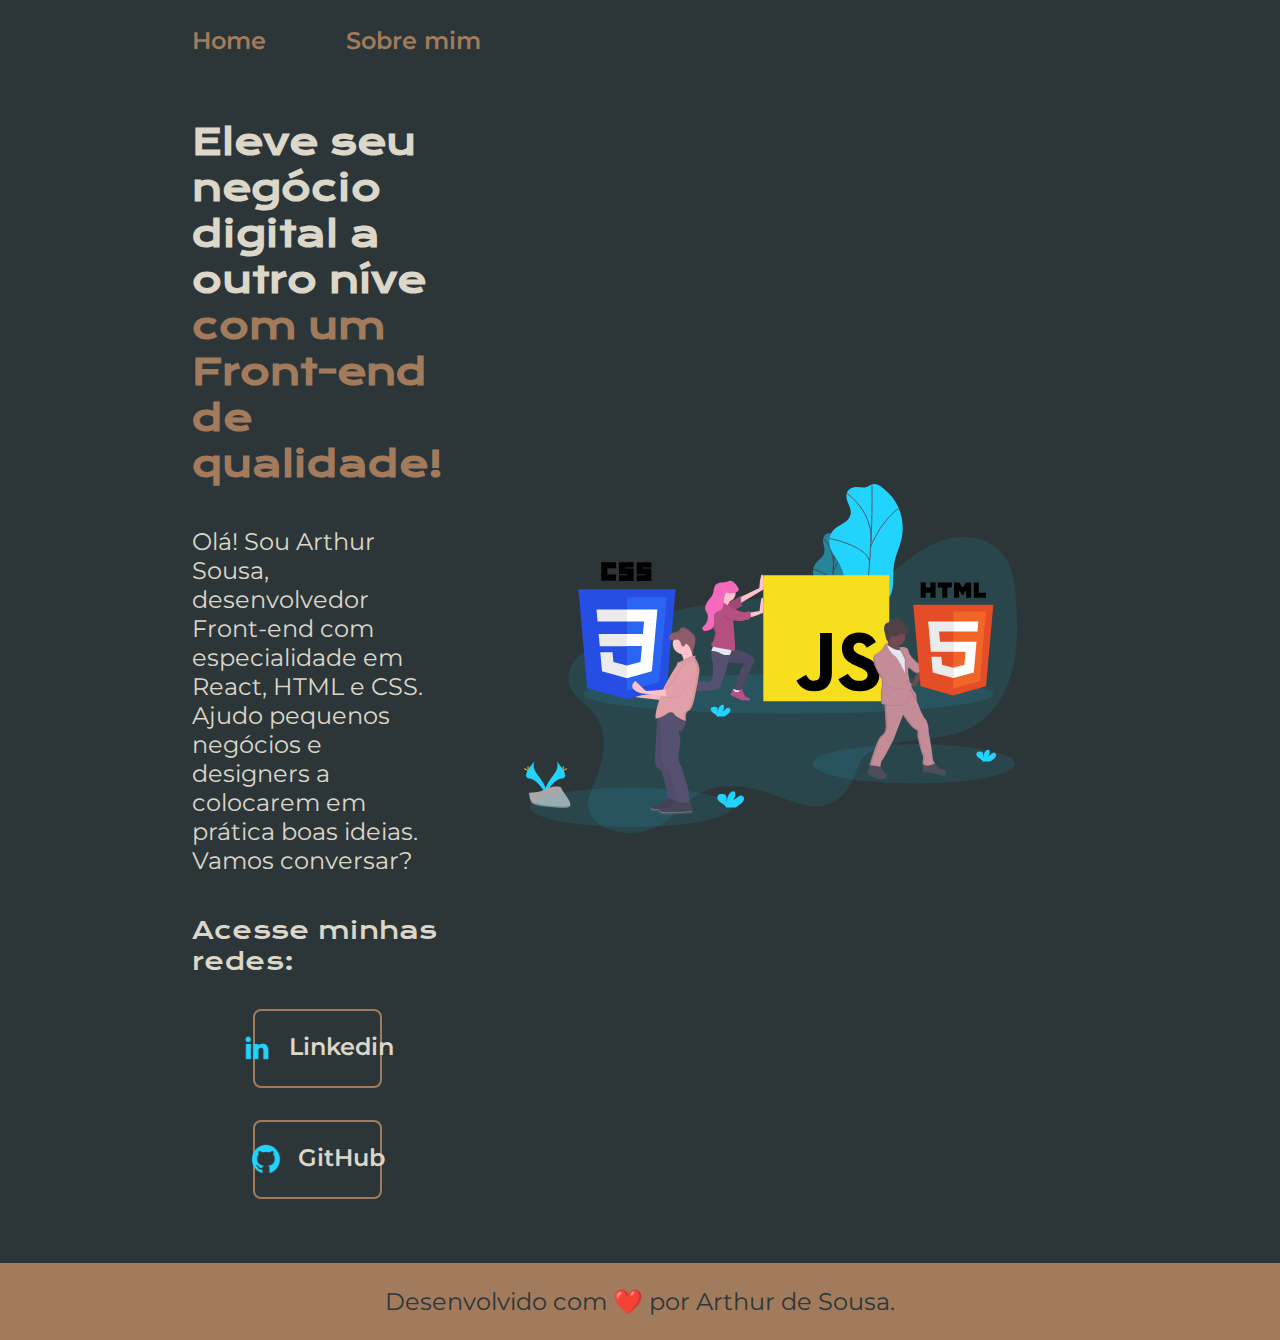
==== index.html @ f62fc580 "Add new HTML and CSS files for about and index pages" ====
<!DOCTYPE html>
<html lang="pt-br">
<head>
    <meta charset="UTF-8">
    <meta name="viewport" content="width=device-width, initial-scale=1.0">
    <title>Home</title>
    <link rel="stylesheet" href="assets/css/style.css">
    <link rel="shortcut icon" href="assets/img/favicon.ico" type="image/x-icon">
</head>
<body>
    <header class="cabecalho">
        <nav class="cabecalho__menu">
            <a class="cabecalho__menu__link" href="index.html">Home</a>
            <a class="cabecalho__menu__link" href="about.html">Sobre mim</a>
        </nav>
    </header>

    <main class="apresentacao">
        <section class="apresentacao__conteudo">
            <h1 class="apresentacao__conteudo__titulo">Eleve seu negócio digital a outro níve
            <strong class="titulo-destaque">com um Front-end de qualidade!
            </strong></h1>
            <p class="apresentacao__conteudo__texto">Olá! Sou Arthur Sousa, 
            desenvolvedor Front-end com especialidade em <sctrong>React, 
            HTML e CSS.</sctrong> 
            Ajudo pequenos negócios e designers a colocarem em prática boas ideias. 
            Vamos conversar?</p>
            <div class="apresentacao__links">
                <h2 class="apresentacao__links__subtitulo">Acesse minhas redes:</h2>
                <a class="apresentacao__links__navegacao" href="https://www.linkedin.com/in/arthur-de-sousa-b2a3912a0/" target="_blank"><img src="./assets/img/linkedin.png" alt="Imagem da logo do Linkedin">Linkedin</a>
                <a class="apresentacao__links__navegacao" href="https://github.com/sousa2323" target="_blank"><img src="assets/img/github.png" alt="Imagem da logo do GitHub">GitHub</a>
            </div>
        </section>
        <img class="imagem-principal" src="assets/img/htmlcss.svg" alt="Joano morena">

        <section>
            
        </section>
    </main>

    <footer class="rodape">
        <p>Desenvolvido com ❤️ por Arthur de Sousa.</p>
    </footer>
</body>
</html>
---- assets/css/style.css ----
@import url('https://fonts.googleapis.com/css2?family=Krona+One&display=swap');
@import url('https://fonts.googleapis.com/css2?family=Krona+One&family=Montserrat&display=swap');
@import url('https://fonts.googleapis.com/css2?family=Montserrat:wght@600&display=swap');

:root {
    --cor-principal: #2c3639;
    --cor-secundaria: #dcd7c9;
    --cor-terciaria: #a27b5c;
    --cor-hover: #3f4e4f;

    --fonte-primaria: 'Krona One', 'sans-serif';
    --fonte-secundaria: 'Montserrat', 'sans-serif';
}

* {
    margin: 0;
    padding: 0;
}
body {
    box-sizing: border-box;
    background-color: var(--cor-principal);    
    color: var(--cor-secundaria);
}

.cabecalho {
    padding: 2% 0% 0% 15%;
}

.cabecalho__menu {
    display: flex;
    gap: 80px;
}
.cabecalho__menu__link {
    font-family: var(--fonte-secundaria);
    font-size: 1.5rem;
    font-weight: 600;
    color: var(--cor-terciaria);
    text-decoration: none;
}

.apresentacao {
    padding: 5% 15%;
    display: flex;
    align-items: center;
    justify-content: space-between;
    gap: 82px;
}

.apresentacao__conteudo {
    width: 50%;
    display: flex;
    flex-direction: column;
    gap: 40px;
}

.apresentacao__conteudo__titulo {
    font-size: 2.25rem;
    font-family: var(--fonte-primaria);

}

.titulo-destaque {
    color: var(--cor-terciaria);
}

.apresentacao__conteudo__texto {
    font-size: 1.5rem;
    font-family: var(--fonte-secundaria);
}

.apresentacao__links {
    display: flex;
    flex-direction: column;
    justify-content: space-between;
    align-items: center;
    gap: 32px;
}

.apresentacao__links__subtitulo {
    font-family: var(--fonte-primaria);
    font-weight: 400;
    font-size: 1.5rem;
}

.apresentacao__links__navegacao {
    /* background-color: #22d4fd; */
    display: flex;
    justify-content: center;
    gap: 16px;
    width: 50%;
    text-align: center;
    border: 2px solid var(--cor-terciaria);
    border-radius: 8px;
    font-size: 1.5rem;
    font-weight: 600;
    padding: 21.5px 0;
    text-decoration: none;
    color: var(--cor-secundaria);
    font-family: var(--fonte-secundaria);
}

.apresentacao__links__link:hover {
    background-color: var(--cor-hover);
}

.apresentacao__links img {
    width: 32px;
    height: 32px;
}

.imagem-principal {
    width: 55%;
}

.rodape {
    padding: 24px;
    color: var(--cor-principal);
    background-color: var(--cor-terciaria);
    text-align: center;
    font-family: var(--fonte-secundaria);
    font-size: 1.5rem;
    font-weight: 400;
}

@media (max-width: 1200px) {
    .cabecalho {
        padding: 10%;
    }

    .cabecalho__menu {
        justify-content: center;    
    }

    .apresentacao{
        flex-direction: column-reverse;
        padding: 5%;
    }

    .apresentacao__conteudo {
        width: auto;
    }
}
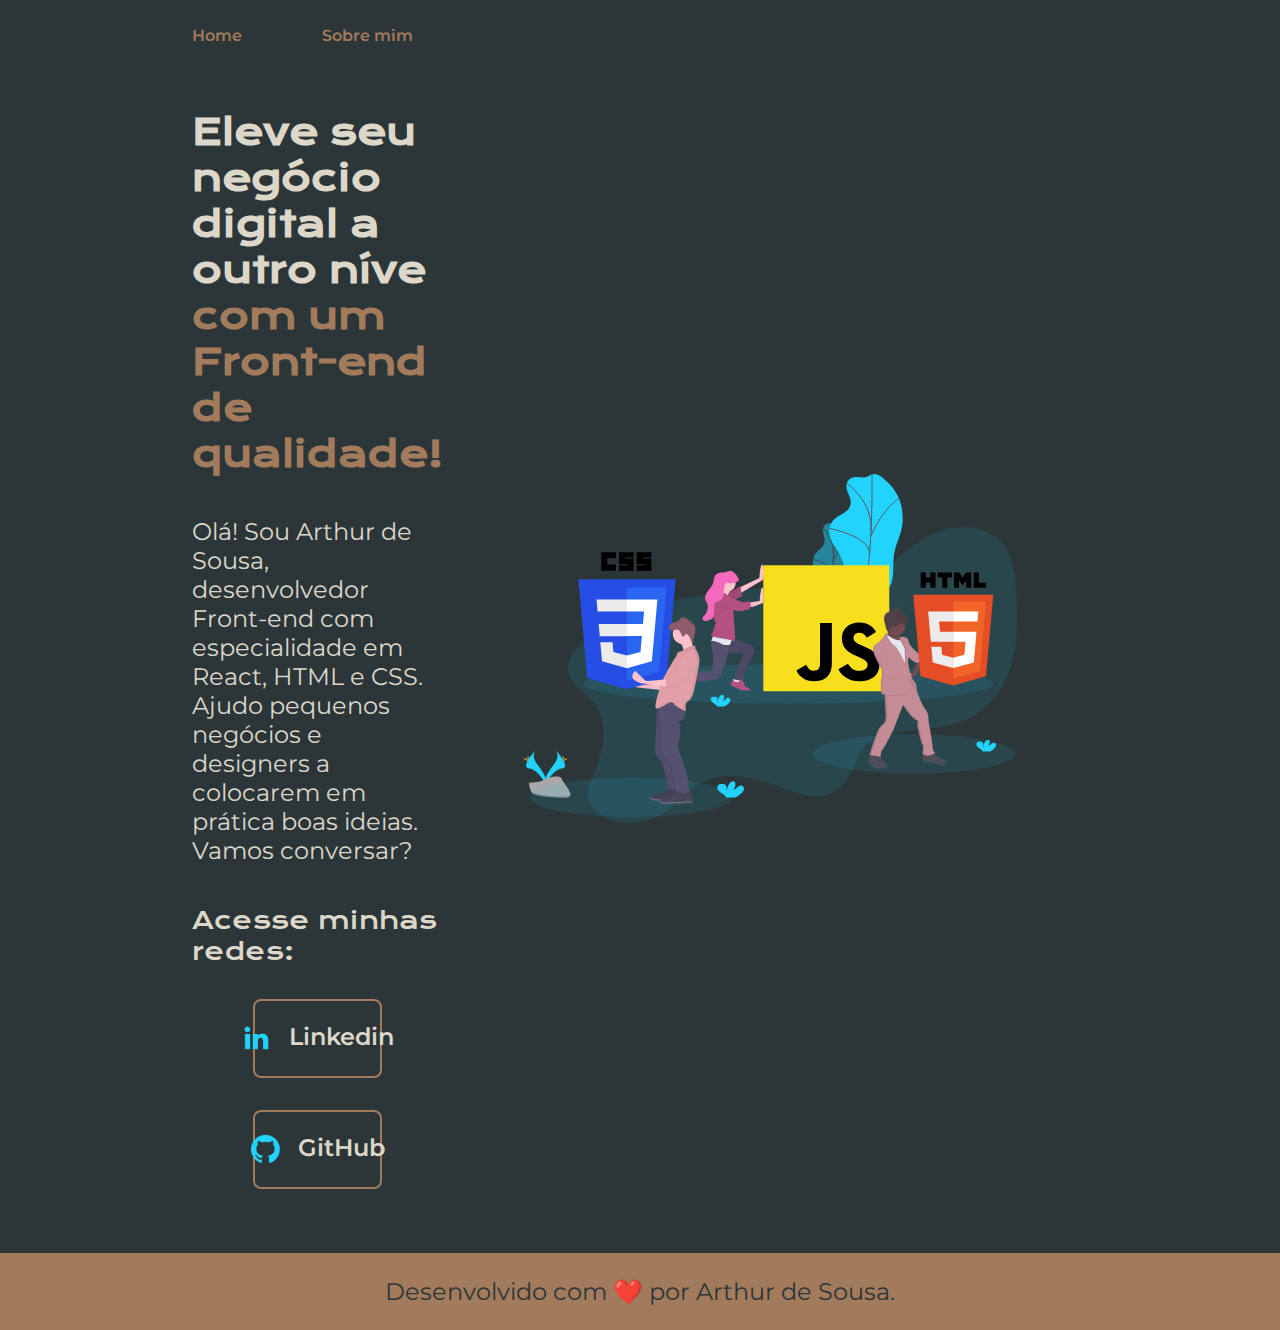
==== commit 6f1784b5: "Update about.html and index.html" ====
--- a/index.html
+++ b/index.html
@@ -20,7 +20,7 @@
             <h1 class="apresentacao__conteudo__titulo">Eleve seu negócio digital a outro níve
             <strong class="titulo-destaque">com um Front-end de qualidade!
             </strong></h1>
-            <p class="apresentacao__conteudo__texto">Olá! Sou Arthur Sousa, 
+            <p class="apresentacao__conteudo__texto">Olá! Sou Arthur de Sousa, 
             desenvolvedor Front-end com especialidade em <sctrong>React, 
             HTML e CSS.</sctrong> 
             Ajudo pequenos negócios e designers a colocarem em prática boas ideias. 
--- a/assets/css/style.css
+++ b/assets/css/style.css
@@ -32,7 +32,7 @@
 }
 .cabecalho__menu__link {
     font-family: var(--fonte-secundaria);
-    font-size: 1.5rem;
+    font-size: 1.0rem;
     font-weight: 600;
     color: var(--cor-terciaria);
     text-decoration: none;
@@ -103,10 +103,7 @@
     background-color: var(--cor-hover);
 }
 
-.apresentacao__links img {
-    width: 32px;
-    height: 32px;
-}
+
 
 .imagem-principal {
     width: 55%;
